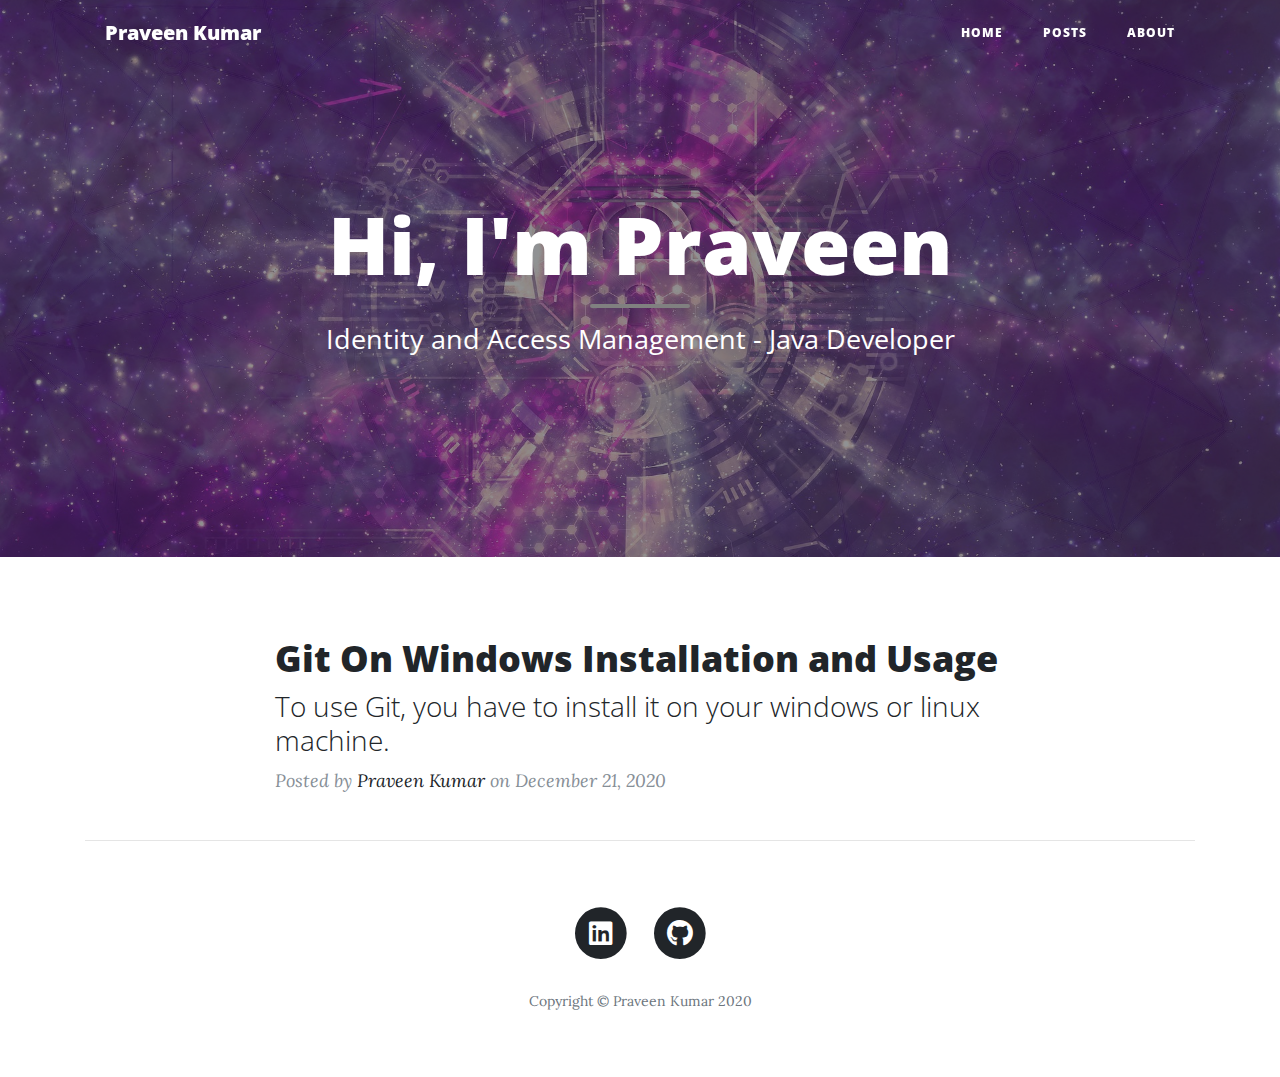
==== blogs-home.html @ 935dd2db "My Portfolio" ====
<!DOCTYPE html>
<html lang="en">

<head>

  <meta charset="utf-8">
  <meta name="viewport" content="width=device-width, initial-scale=1, shrink-to-fit=no">
  <meta name="description" content="">
  <meta name="author" content="">

  <title>Home</title>

  <!-- Bootstrap core CSS -->
  <link href="vendor/bootstrap/css/bootstrap.min.css" rel="stylesheet">

  <!-- Custom fonts for this template -->
  <link href="vendor/fontawesome-free/css/all.min.css" rel="stylesheet" type="text/css">
  <link href='https://fonts.googleapis.com/css?family=Lora:400,700,400italic,700italic' rel='stylesheet' type='text/css'>
  <link href='https://fonts.googleapis.com/css?family=Open+Sans:300italic,400italic,600italic,700italic,800italic,400,300,600,700,800' rel='stylesheet' type='text/css'>

  <!-- Custom styles for this template -->
  <link href="css/clean-blog.min.css" rel="stylesheet">
  <style>
    hr.small {
    max-width: 6.25rem;
    margin: 1rem auto;
    border-width: 0.25rem;
    border-color: inherit;
    border-radius: 0.1875rem;
}
  </style>

</head>

<body>

  <!-- Navigation -->
  <nav class="navbar navbar-expand-lg navbar-light fixed-top" id="mainNav">
    <div class="container">
      <a class="navbar-brand" href="blogs-home.html">Praveen Kumar</a>
      <button class="navbar-toggler navbar-toggler-right" type="button" data-toggle="collapse" data-target="#navbarResponsive" aria-controls="navbarResponsive" aria-expanded="false" aria-label="Toggle navigation">
        Menu
        <i class="fas fa-bars"></i>
      </button>
      <div class="collapse navbar-collapse" id="navbarResponsive">
        <ul class="navbar-nav ml-auto">
          <li class="nav-item">
            <a class="nav-link" href="blogs-home.html">Home</a>
          </li>         
          <li class="nav-item">
            <a class="nav-link" href="post.html">Posts</a>
          </li>
          <li class="nav-item">
            <a class="nav-link" href="index.html">About</a>
          </li>
        </ul>
      </div>
    </div>
  </nav>

  <!-- Page Header -->
  <header class="masthead" style="background-image: url('img/cyber.jpg')">
    <div class="overlay"></div>
    <div class="container">
      <div class="row">
        <div class="col-xl-8 offset-xl-2 col-lg-10 offset-lg-1">
          <div class="site-heading">
            <h1 style="font-family: 'Open Sans', 'Helvetica Neue', Helvetica, Arial, sans-serif;
            font-weight: 800;
            line-height: 1.1;">Hi, I'm Praveen</h1>
            <hr class="small">
            <span class="page-subheading" style="font-size: 1.6875rem;line-height: 1.1;font-family: 'Open Sans', 'Helvetica Neue', Helvetica, Arial, sans-serif;margin: 0.625rem 0 0">Identity and Access Management - Java Developer</span>
          </div>
        </div>
      </div>
    </div>
  </header>

  <!-- Main Content -->
  <div class="container">
    <div class="row">
      <div class="col-lg-8 col-md-10 mx-auto">
        <div class="post-preview">
          <a href="post.html">
            <h2 class="post-title">
              Git On Windows Installation and Usage
            </h2>
            <h3 class="post-subtitle">
              To use Git, you have to install it on your windows or linux machine.
            </h3>
          </a>
          <p class="post-meta">Posted by
            <a href="index.html">Praveen Kumar</a>
            on December 21, 2020</p>
        </div>
        
    </div>
  </div>

  <hr>

  <!-- Footer -->
  <footer>
    <div class="container">
      <div class="row">
        <div class="col-lg-8 col-md-10 mx-auto">
          <ul class="list-inline text-center">
            <li class="list-inline-item">
              <a href="https://www.linkedin.com/in/find-praveen">
                <span class="fa-stack fa-lg">
                  <i class="fas fa-circle fa-stack-2x"></i>
                  <i class="fab fa-linkedin fa-stack-1x fa-inverse"></i>
                </span>
              </a>
            </li>
            <li class="list-inline-item">
              <a href="https://www.github.com/findpraveen">
                <span class="fa-stack fa-lg">
                  <i class="fas fa-circle fa-stack-2x"></i>
                  <i class="fab fa-github fa-stack-1x fa-inverse"></i>
                </span>
              </a>
            </li>
          </ul>
          <p class="copyright text-muted">Copyright &copy; Praveen Kumar 2020</p>
        </div>
      </div>
    </div>
  </footer>

  <!-- Bootstrap core JavaScript -->
  <script src="vendor/jquery/jquery.min.js"></script>
  <script src="vendor/bootstrap/js/bootstrap.bundle.min.js"></script>

  <!-- Custom scripts for this template -->
  <script src="js/clean-blog.min.js"></script>

</body>

</html>
---- css/clean-blog.min.css ----
/*!
 * Start Bootstrap - Clean Blog v5.0.10 (https://startbootstrap.com/theme/clean-blog)
 * Copyright 2013-2020 Start Bootstrap
 * Licensed under MIT (https://github.com/StartBootstrap/startbootstrap-clean-blog/blob/master/LICENSE)
 */body{font-size:20px;color:#212529;font-family:Lora,'Times New Roman',serif}p{line-height:1.5;margin:30px 0}p a{text-decoration:underline}h1,h2,h3,h4,h5,h6{font-weight:800;font-family:'Open Sans','Helvetica Neue',Helvetica,Arial,sans-serif}a{color:#212529;transition:all .2s}a:focus,a:hover{color:#0085a1}blockquote{font-style:italic;color:#868e96}.section-heading{font-size:36px;font-weight:700;margin-top:60px}.caption{font-size:14px;font-style:italic;display:block;margin:0;padding:10px;text-align:center;border-bottom-right-radius:5px;border-bottom-left-radius:5px}::-moz-selection{color:#fff;background:#0085a1;text-shadow:none}::selection{color:#fff;background:#0085a1;text-shadow:none}img::-moz-selection{color:#fff;background:0 0}img::selection{color:#fff;background:0 0}img::-moz-selection{color:#fff;background:0 0}#mainNav{position:absolute;border-bottom:1px solid #e9ecef;background-color:#fff;font-family:'Open Sans','Helvetica Neue',Helvetica,Arial,sans-serif}#mainNav .navbar-brand{font-weight:800;color:#343a40}#mainNav .navbar-toggler{font-size:12px;font-weight:800;padding:13px;text-transform:uppercase;color:#343a40}#mainNav .navbar-nav>li.nav-item>a{font-size:12px;font-weight:800;letter-spacing:1px;text-transform:uppercase}@media only screen and (min-width:992px){#mainNav{border-bottom:1px solid transparent;background:0 0}#mainNav .navbar-brand{padding:10px 20px;color:#fff}#mainNav .navbar-brand:focus,#mainNav .navbar-brand:hover{color:rgba(255,255,255,.8)}#mainNav .navbar-nav>li.nav-item>a{padding:10px 20px;color:#fff}#mainNav .navbar-nav>li.nav-item>a:focus,#mainNav .navbar-nav>li.nav-item>a:hover{color:rgba(255,255,255,.8)}}@media only screen and (min-width:992px){#mainNav{transition:background-color .2s;transform:translate3d(0,0,0);-webkit-backface-visibility:hidden;backface-visibility:hidden}#mainNav.is-fixed{position:fixed;top:-67px;transition:transform .2s;border-bottom:1px solid #fff;background-color:rgba(255,255,255,.9)}#mainNav.is-fixed .navbar-brand{color:#212529}#mainNav.is-fixed .navbar-brand:focus,#mainNav.is-fixed .navbar-brand:hover{color:#0085a1}#mainNav.is-fixed .navbar-nav>li.nav-item>a{color:#212529}#mainNav.is-fixed .navbar-nav>li.nav-item>a:focus,#mainNav.is-fixed .navbar-nav>li.nav-item>a:hover{color:#0085a1}#mainNav.is-visible{transform:translate3d(0,100%,0)}}header.masthead{margin-bottom:50px;background:no-repeat center center;background-color:#868e96;background-attachment:scroll;position:relative;background-size:cover}header.masthead .overlay{position:absolute;top:0;left:0;height:100%;width:100%;background-color:#212529;opacity:.5}header.masthead .page-heading,header.masthead .post-heading,header.masthead .site-heading{padding:200px 0 150px;color:#fff}@media only screen and (min-width:768px){header.masthead .page-heading,header.masthead .post-heading,header.masthead .site-heading{padding:200px 0}}header.masthead .page-heading,header.masthead .site-heading{text-align:center}header.masthead .page-heading h1,header.masthead .site-heading h1{font-size:50px;margin-top:0}header.masthead .page-heading .subheading,header.masthead .site-heading .subheading{font-size:24px;font-weight:300;line-height:1.1;display:block;margin:10px 0 0;font-family:'Open Sans','Helvetica Neue',Helvetica,Arial,sans-serif}@media only screen and (min-width:768px){header.masthead .page-heading h1,header.masthead .site-heading h1{font-size:80px}}header.masthead .post-heading h1{font-size:35px}header.masthead .post-heading .meta,header.masthead .post-heading .subheading{line-height:1.1;display:block}header.masthead .post-heading .subheading{font-size:24px;font-weight:600;margin:10px 0 30px;font-family:'Open Sans','Helvetica Neue',Helvetica,Arial,sans-serif}header.masthead .post-heading .meta{font-size:20px;font-weight:300;font-style:italic;font-family:Lora,'Times New Roman',serif}header.masthead .post-heading .meta a{color:#fff}@media only screen and (min-width:768px){header.masthead .post-heading h1{font-size:55px}header.masthead .post-heading .subheading{font-size:30px}}.post-preview>a{color:#212529}.post-preview>a:focus,.post-preview>a:hover{text-decoration:none;color:#0085a1}.post-preview>a>.post-title{font-size:30px;margin-top:30px;margin-bottom:10px}.post-preview>a>.post-subtitle{font-weight:300;margin:0 0 10px}.post-preview>.post-meta{font-size:18px;font-style:italic;margin-top:0;color:#868e96}.post-preview>.post-meta>a{text-decoration:none;color:#212529}.post-preview>.post-meta>a:focus,.post-preview>.post-meta>a:hover{text-decoration:underline;color:#0085a1}@media only screen and (min-width:768px){.post-preview>a>.post-title{font-size:36px}}.floating-label-form-group{font-size:14px;position:relative;margin-bottom:0;padding-bottom:.5em;border-bottom:1px solid #dee2e6}.floating-label-form-group input,.floating-label-form-group textarea{font-size:1.5em;position:relative;z-index:1;padding:0;resize:none;border:none;border-radius:0;background:0 0;box-shadow:none!important;font-family:Lora,'Times New Roman',serif}.floating-label-form-group input::-webkit-input-placeholder,.floating-label-form-group textarea::-webkit-input-placeholder{color:#868e96;font-family:Lora,'Times New Roman',serif}.floating-label-form-group label{font-size:.85em;line-height:1.764705882em;position:relative;z-index:0;top:2em;display:block;margin:0;transition:top .3s ease,opacity .3s ease;opacity:0}.floating-label-form-group .help-block{margin:15px 0}.floating-label-form-group-with-value label{top:0;opacity:1}.floating-label-form-group-with-focus label{color:#0085a1}form .form-group:first-child .floating-label-form-group{border-top:1px solid #dee2e6}footer{padding:50px 0 65px}footer .list-inline{margin:0;padding:0}footer .copyright{font-size:14px;margin-bottom:0;text-align:center}.btn{font-size:14px;font-weight:800;padding:15px 25px;letter-spacing:1px;text-transform:uppercase;border-radius:0;font-family:'Open Sans','Helvetica Neue',Helvetica,Arial,sans-serif}.btn-primary{background-color:#0085a1;border-color:#0085a1}.btn-primary:active,.btn-primary:focus,.btn-primary:hover{color:#fff;background-color:#00657b!important;border-color:#00657b!important}.btn-lg{font-size:16px;padding:25px 35px}
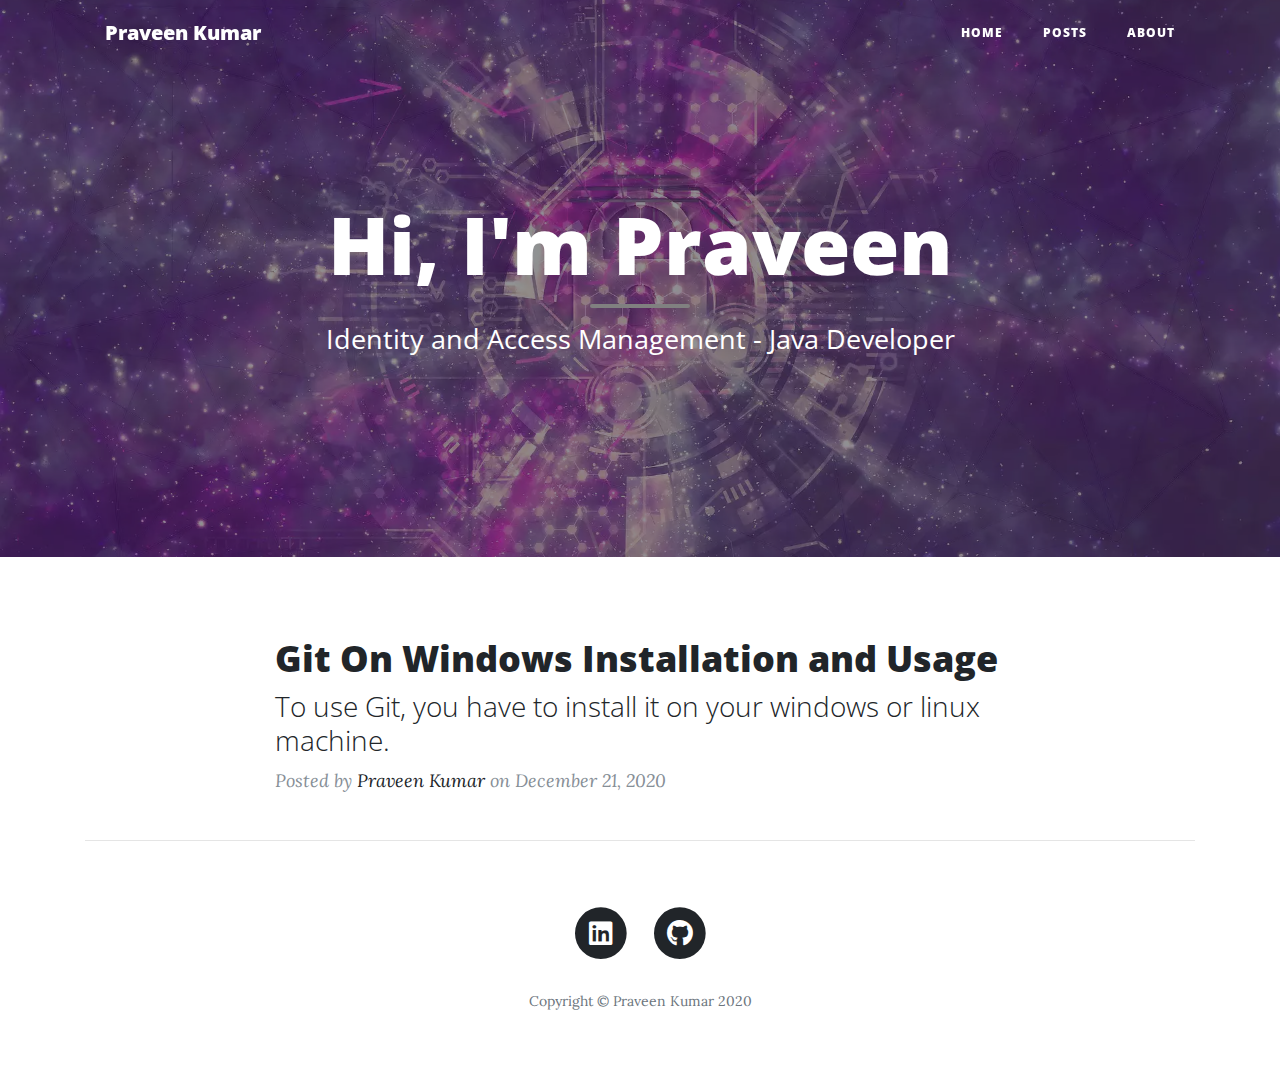
==== commit dc141f26: "Image Enhancement" ====
--- a/blogs-home.html
+++ b/blogs-home.html
@@ -20,6 +20,14 @@
 
   <!-- Custom styles for this template -->
   <link href="css/clean-blog.min.css" rel="stylesheet">
+  <script async src="https://www.googletagmanager.com/gtag/js?id=G-VSJKTFVFYB"></script>
+  <script>
+  window.dataLayer = window.dataLayer || [];
+  function gtag(){dataLayer.push(arguments);}
+  gtag('js', new Date());
+
+  gtag('config', 'G-VSJKTFVFYB');
+  </script>
   <style>
     hr.small {
     max-width: 6.25rem;
@@ -59,7 +67,7 @@
   </nav>
 
   <!-- Page Header -->
-  <header class="masthead" style="background-image: url('img/cyber.jpg')">
+  <header class="masthead" style="background-image: url('img/cyber.webp')">
     <div class="overlay"></div>
     <div class="container">
       <div class="row">
